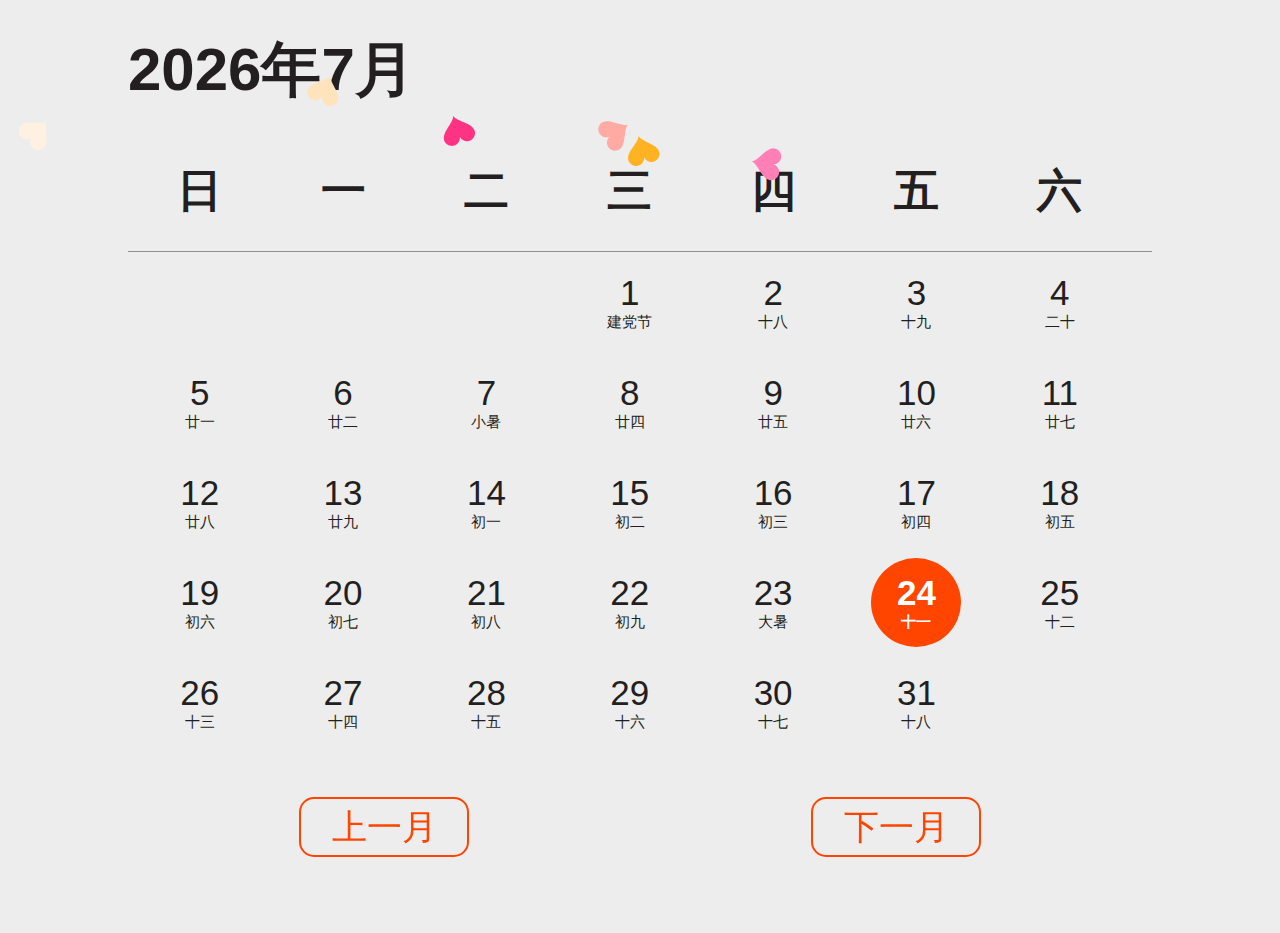
==== love/calendar.html @ 4b847822 "calendar 添加背景" ====
<!DOCTYPE html>
<html>

<head>
    <title>日历</title>
    <meta charset="utf-8">
    <link rel="stylesheet" href="css/calendar.css">
    <script src="./calander.js"></script>
    <script type="text/javascript" src="./file/jquery.min.js"></script>
</head>
<body onload="showDate()">
    <div id="heart-flow"></div>
    <div id="calendar">
        <!--状态栏-->
        <div>
            <!--显示上个月按钮-->
            <div id="month"></div>
        </div>

        <!--显示星期几-->
        <div class="week-c">
            <div class="everyday">日</div>
            <div class="everyday">一</div>
            <div class="everyday">二</div>
            <div class="everyday">三</div>
            <div class="everyday">四</div>
            <div class="everyday">五</div>
            <div class="everyday">六</div>
        </div>
        <!--显示当前月份每天的日期-->
        <div id="day" class="day-c"></div>
        <div class="operate">
            <!--显示当前年份和月份-->
            <button onclick="lastMonth()">
            上一月
            </button>

            <!-- 显示下个月按钮 -->
            <button onclick="nextMonth()">下一月</button>
        </div>
        <div class="img-c">
            <img src="https://mynoteimg.oss-cn-beijing.aliyuncs.com/20220905204816.png" alt="">
        </div>
    </div>
</body>
<style>
    #heart-flow {
        position: absolute;
        width: 100%;
        height: 100%;
        z-index: 10;
    }

    #canvas {
        margin: 0 auto;
        width: 100%;
        height: 100%;
    }
    #main, body, html {
        width: 100%;
        height: 100%;
    }

    .img-c {
        /* background-color: black; */
        width: 100%;
        height: auto;
    }
    .img-c img {
        width: 100%;
        height: auto;
    }
    #calendar {
        width: 80%;
        margin: auto;
        margin-top: 30px;
        z-index: 1000;
    }
    .week-c div, .day-c div {
        text-align: center;
        margin-top: 10px;
        margin-bottom: 10px;
        place-self: center;
    }
    .week-c, .day-c {
        grid-template-columns: repeat(7, 14%);
        display: grid;
    }

    .week-c {
        grid-template-rows: 60px;
        font-size: 45px;
        font-weight: 600;
        font-family: fangsong;
        margin-bottom: 30px;
    }

    .day-c {
        border-top: 1px solid #8f8f8f;
        grid-template-rows: repeat(5, 100px);
        font-size: 35px;
    }
    .day-c .everyday {
        width: 60px;
    }
    .day-c p {
        font-size: 15px;
        margin: 0;
    }

    .operate {
        margin-top: 45px;
        display: flex;
        justify-content: space-around;
        position: relative;
        z-index: 20;
    }
    button {
        width: 170px;
        height: 60px;
        font-size: 35px;
        background-color: #f0f8ff00;
        border: 2px solid orangered;
        color: orangered;
        padding: 3px;
        font-family: fangsong;
        border-radius: 15px;
    }

    .today {
        padding: 15px;
        background-color: orangered;
        color: white;
        border-radius: 50%;
        font-weight: 700;
    }
    #month {
        text-align: left;
        font-size: 60px;
        font-weight: 600;
        margin-bottom: 50px;
        width: 50%;
        /* float: left; */
    }

    /* .everyday {
        width: 14%;
        float: left;
    } */
</style>
<script>
    $(document).ready(function () {
        $('#heart-flow').load('test.html');
    });

    var today = new Date();
    var year = today.getFullYear();
    //获取当前年份
    var month = today.getMonth() + 1;
    //获取当前月份
    var day = today.getDate();
    //获取当前日期
    var allday = 0;
    //当前月份的总天数

    //用于推算当前的月份一共多少天
    function count () {
        if (month != 2) {
            if ((month == 4) || (month == 6) || (month == 9) || (month == 11)) {
                allday = 30;
                //4、6、9、11月份为30天
            } else {
                allday = 31;
                //其他月份为31天（不包括2月份）
            }
        } else {
            //如果是2月份需要判断当前是否为闰年
            if (((year % 4) == 0 && (year % 100) != 0) || (year % 400) == 0) {
                allday = 29;
                //闰年的2月份是29天
            } else {
                allday = 28;
                //非闰年的2月份是28天
            }
        }
    }

    //显示日历标题中的当前年份和月份
    function showMonth () {
        var year_month = year + "年" + month + "月";
        document.getElementById("month").innerHTML = year_month;
    }

    //显示当前月份的日历
    function showDate () {
        showMonth();//在年份月份显示牌上显示当前的年月
        count();//计算当前月份的总天数

        //获取本月第一天的日期对象
        var firstdate = new Date(year, month - 1, 1);

        //推算本月第一天是星期几
        var xiqi = firstdate.getDay();

        //动态添加HTML元素
        var daterow = document.getElementById("day");
        daterow.innerHTML = "";

        //如果本月第一天不是周日，则前面需要用空白元素补全日期
        if (xiqi != 0) {
            for (var i = 0; i < xiqi; i++) {
                var dayElement = document.createElement("div");
                dayElement.className = "everyday";
                daterow.appendChild(dayElement);
            }
        }

        //使用循环语句将当前月份的所有日期显示出来
        for (var j = 1; j <= allday; j++) {
            let dayCurrent = j
            var dayElement = document.createElement("div");
            dayElement.className = "everyday";
            dayElement.innerHTML = j + "<p>" + getLunar(j) + "</p>";
            calendar.solar2lunar(year,month,j)

            //如果日期为今天，将内容显示为红色
            if (j == day) {

                dayElement.className = "everyday today";
            }

            daterow.appendChild(dayElement);
        }
    }

    // 获取农历或节日
    function getLunar(day) {
        let info = calendar.solar2lunar(year, month, day)
        let priority = ['lunarFestival', 'festival', 'Term', 'IDayCn']
        for (p in priority) {
            let valueOfInfo = info[priority[p]]
            if (year === 2022 && month === 9 && day === 11) {
                return '订婚'
            }else if (valueOfInfo) {
                return valueOfInfo
            }
        }
    }

    //显示上个月的日历
    function lastMonth () {
        if (month > 1) {
            month -= 1;

        } else {
            month = 12;
            year -= 1;
        }
        showDate();
    }

    //显示下个月的日历
    function nextMonth () {
        if (month < 12) {
            month += 1;

        } else {
            month = 1;
            year += 1;
        }
        showDate();
    }
</script>

</html>
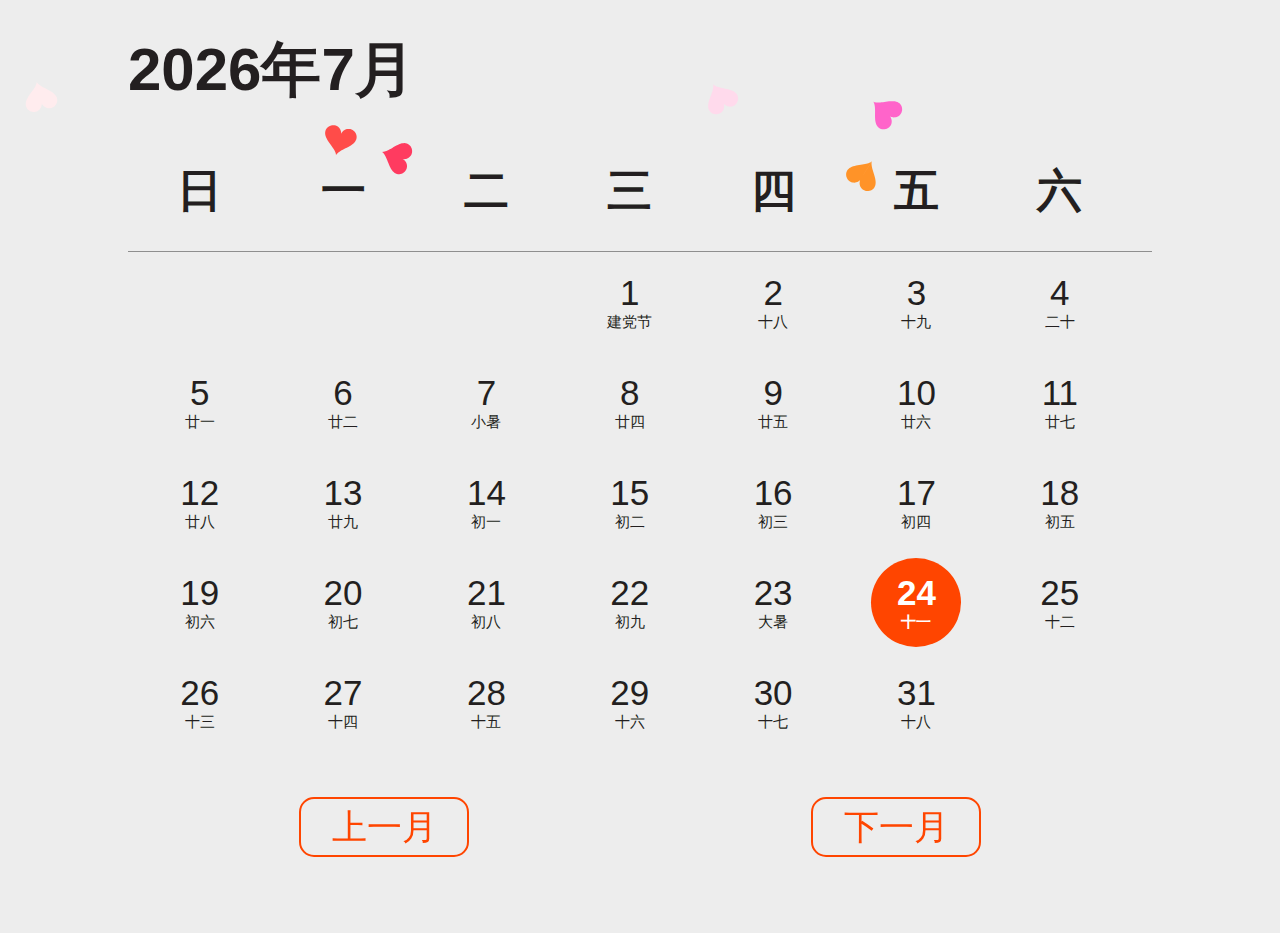
==== commit c618f44c: "change" ====
--- a/love/calendar.html
+++ b/love/calendar.html
@@ -149,9 +149,9 @@
     } */
 </style>
 <script>
-    $(document).ready(function () {
-        $('#heart-flow').load('test.html');
-    });
+    // $(document).ready(function () {
+    // });
+    $('#heart-flow').load('test.html');
 
     var today = new Date();
     var year = today.getFullYear();
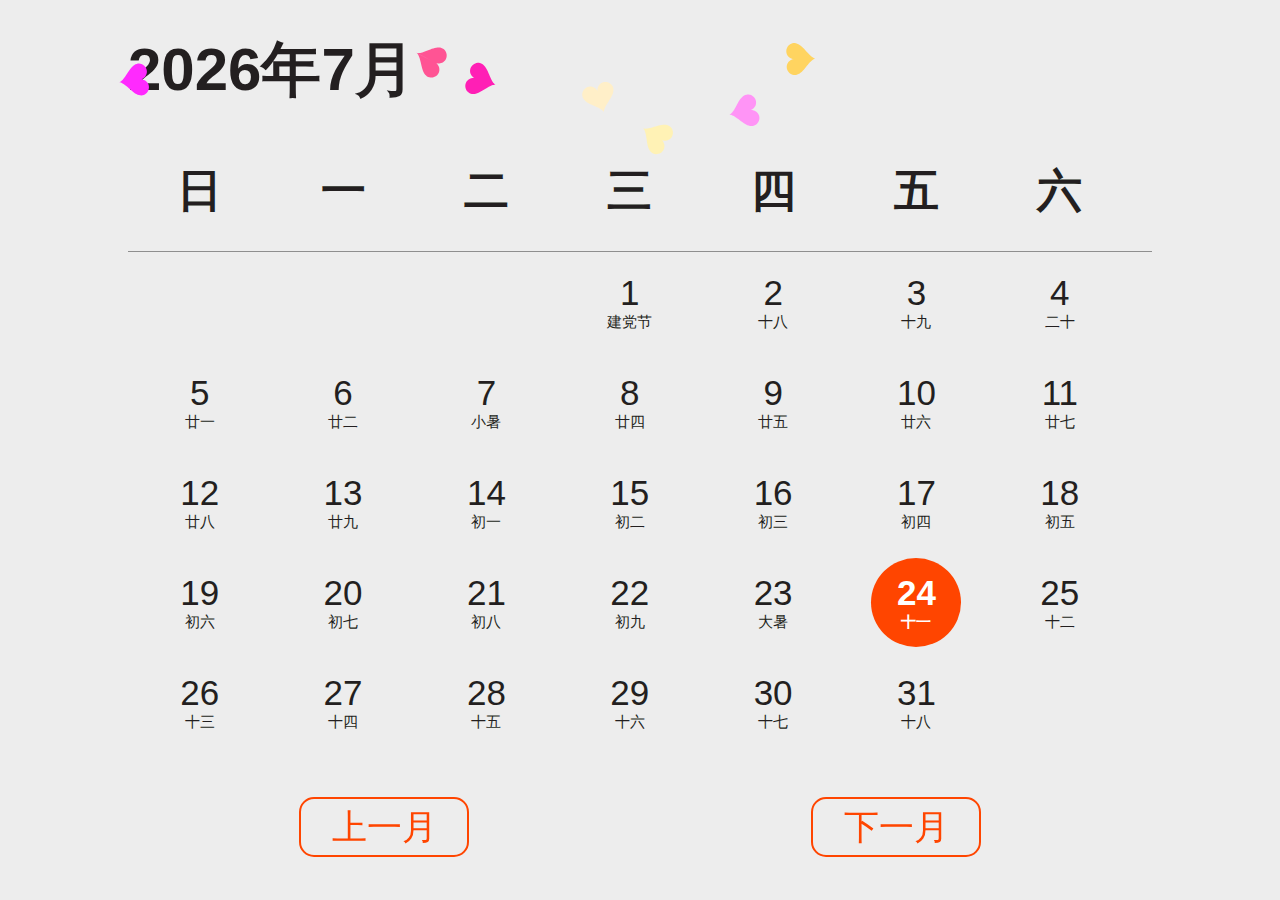
==== commit 7642c19b: "change" ====
--- a/love/calendar.html
+++ b/love/calendar.html
@@ -59,6 +59,7 @@
     #main, body, html {
         width: 100%;
         height: 100%;
+        overflow: hidden;
     }
 
     .img-c {
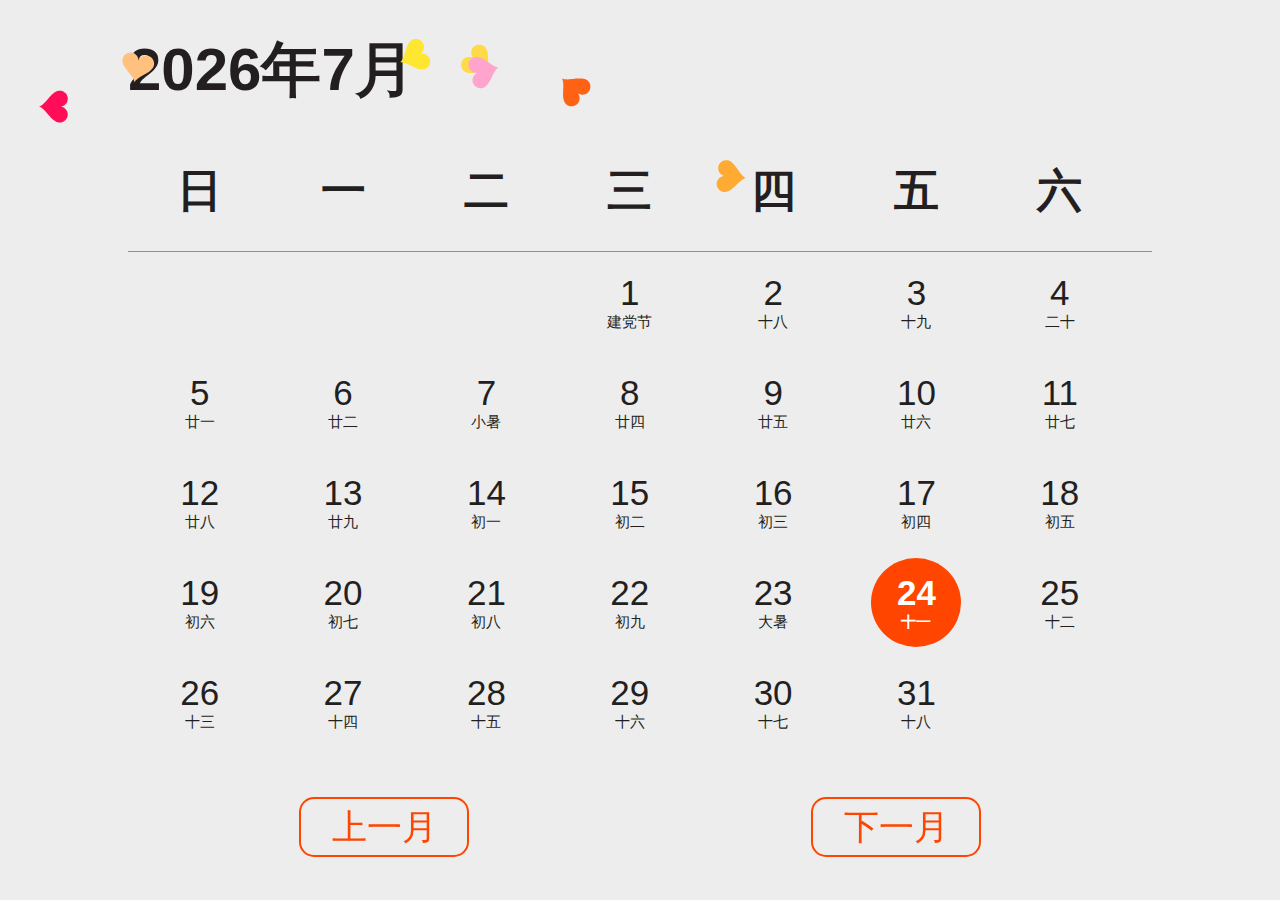
==== commit 0ac3cc0c: "change" ====
--- a/love/calendar.html
+++ b/love/calendar.html
@@ -2,7 +2,7 @@
 <html>
 
 <head>
-    <title>日历</title>
+    <title>K&B</title>
     <meta charset="utf-8">
     <link rel="stylesheet" href="css/calendar.css">
     <script src="./calander.js"></script>
